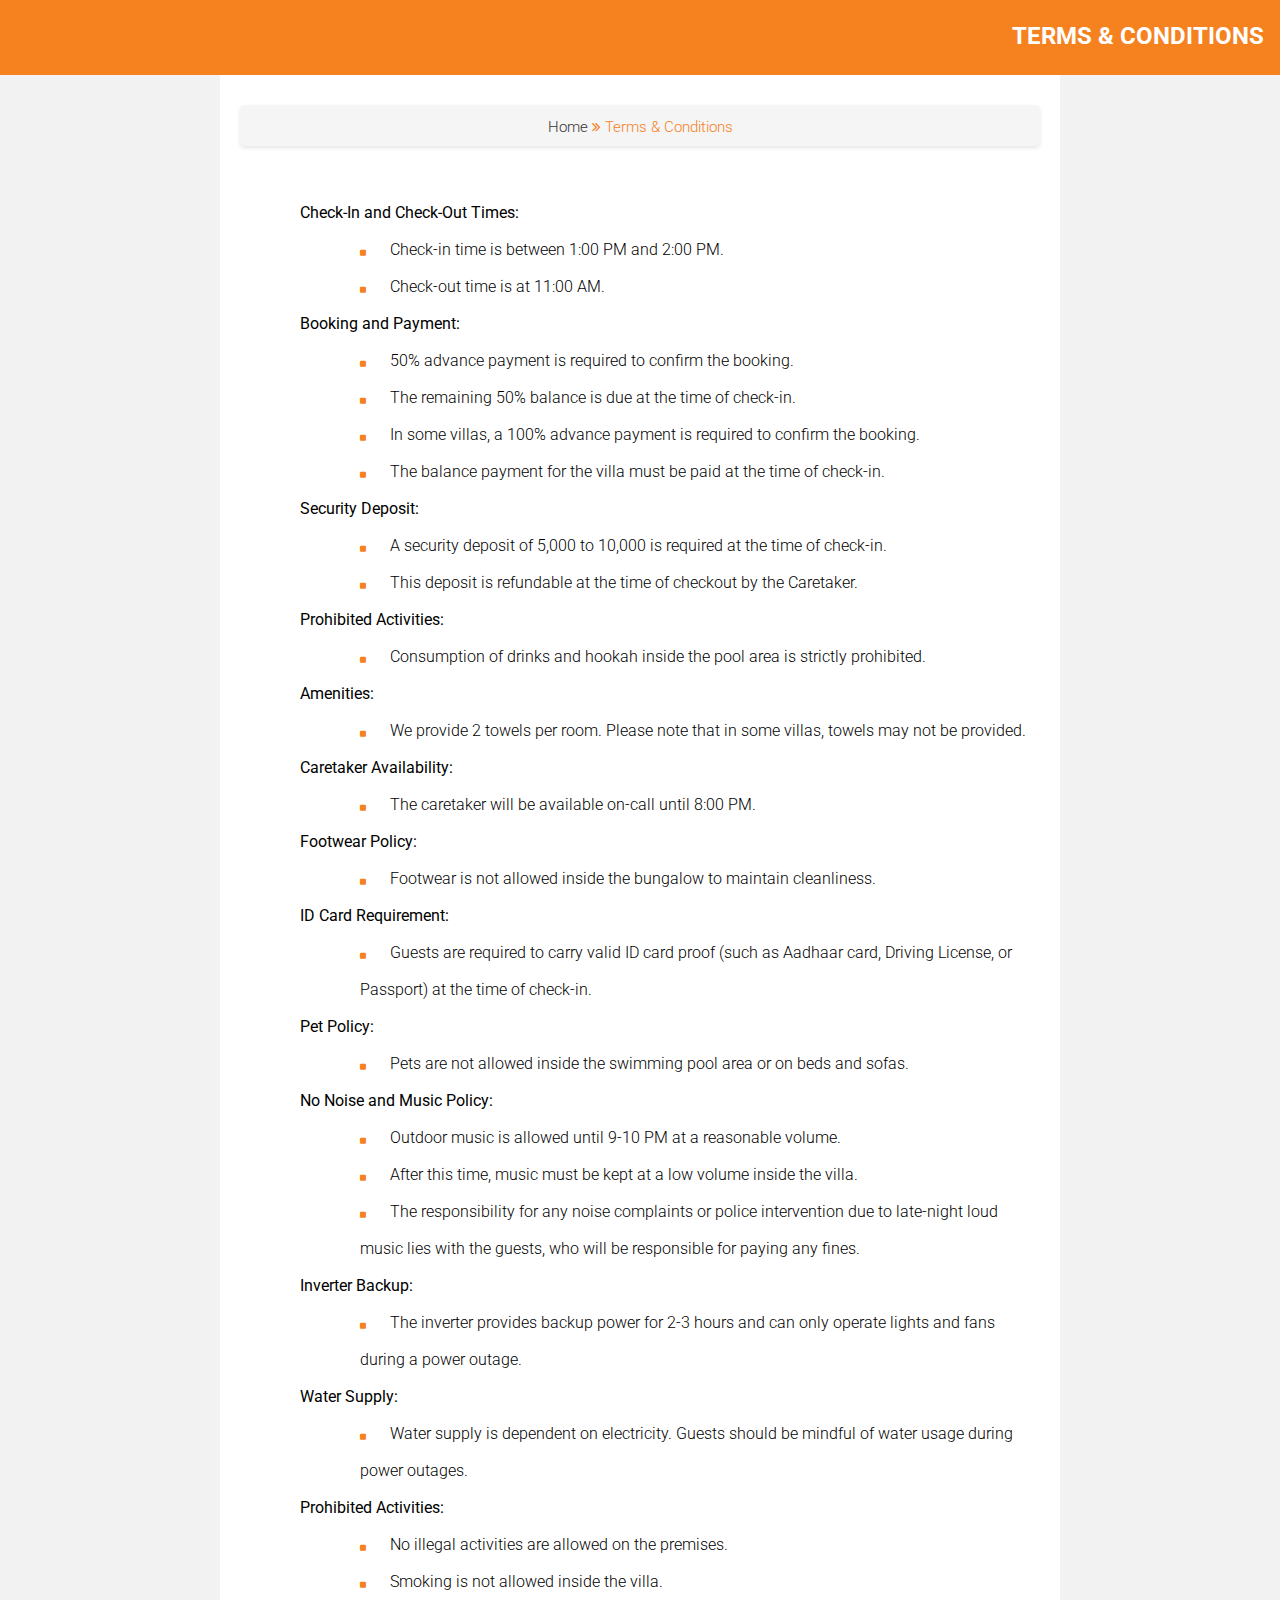
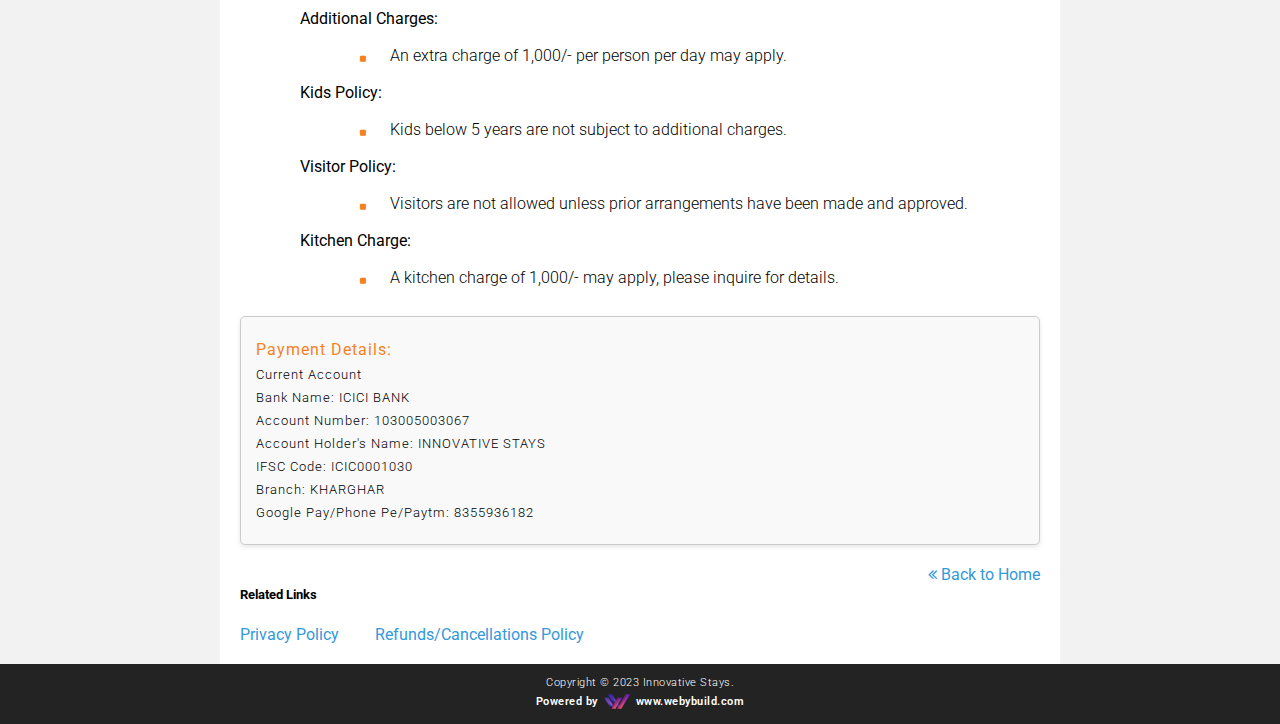
==== terms-and-conditions.html @ 5ed55f47 "new page added" ====
<!DOCTYPE html>
<html lang="en">

<head>
    <meta charset="UTF-8">
    <meta name="viewport" content="width=device-width, initial-scale=1.0">
    <title>Terms & Conditions</title>
    <link rel="icon" type="image/x-icon" href="img/logo.png">
    <meta name="description"
        content="Explore the terms and conditions of our luxury villa rentals. Learn about check-in times, payment details, prohibited activities, and more.">
    <meta name="keywords"
        content="luxury villa rentals, terms and conditions, check-in, payment, prohibited activities">
    <link rel="stylesheet" href="css/fontAwesome.css">
    <link rel="preconnect" href="https://fonts.googleapis.com">
    <link rel="preconnect" href="https://fonts.gstatic.com" crossorigin>
    <link rel="preconnect" href="https://fonts.googleapis.com">
    <link rel="preconnect" href="https://fonts.gstatic.com" crossorigin>
    <link href="https://fonts.googleapis.com/css2?family=Roboto:wght@100;300;500;700&display=swap" rel="stylesheet">
    <style>
        body {
            font-family: 'Roboto', sans-serif;
            background-color: #f2f2f2;
            margin: 0;
            padding: 0;
        }

        header {
            background-color: #f5821f;
            color: white;
            display: flex;
            height: 4.7rem;
            /* padding: 20px; */
        }

        .container {
            max-width: 800px;
            margin: 0 auto;
            padding: 20px;
            background-color: white;
        }

        h1 {
            font-size: 24px;
            margin-top: 0;
        }

        ul {
            list-style: none;
            margin-left: 20px;
        }

        p {
            margin: 10px 0;
        }

        a {
            color: #3498db;
            text-decoration: none;
        }

        a:hover {
            text-decoration: underline;
        }

        li {
            font-weight: 300;
        }

        .subpoint li i {
            color: #f5821f;
            font-size: 7px;
            line-height: 1.375rem;
            letter-spacing: 20px;
        }

        .point {
            font-weight: 400;
            line-height: 37px;
        }

        .breadcrumb {
            font-size: 18px;
            margin: 10px 0;
            text-align: center;
            background-color: #f5f5f5;
            padding: 10px 0;
            border-radius: 5px;
            box-shadow: 0 2px 4px rgba(0, 0, 0, 0.1);
        }

        .breadcrumb a {
            text-decoration: none;
            color: #343434;
            font-weight: 300;
            font-size: 15px;
        }

        .breadcrumb a:hover {
            text-decoration: underline;
        }

        .breadcrumb span {
            color: #f5821f;
            font-weight: 300;
            font-size: 15px;
        }

        .payment-details {
            background-color: #f9f9f9;
            border: 1px solid #ccc;
            border-radius: 5px;
            padding: 15px;
            box-shadow: 0 2px 4px rgba(0, 0, 0, 0.1);
            margin: 20px 0;
        }

        .payment-details p {
            margin: 10px 0;
            font-size: 13px;
            line-height: 1;
            font-weight: 300;
            letter-spacing: 1px;
        }

        .payment-details strong {
            color: #f5821f;
            font-size: 1rem;
        }

        .footer {
            background-color: rgba(12, 12, 12, 0.9);
            height: 60px;
            line-height: 80px;
            display: inline-block;
            text-align: center;
            width: 100%;
        }

        .footer p {
            margin-bottom: 0px;
            margin-top: 5px;
            font-size: 11px;
            line-height: 27px;
            color: #fff;
            letter-spacing: 0.5px;
            font-weight: 300;
        }

        .footer p a {
            display: flex;
            text-decoration: none;
            color: #fff;
            font-weight: 600;
            justify-content: center;
            height: 12px;
            align-items: center;
            width: 100%;
        }

        .footer p span {
            padding: 0 5px;
        }

        .footer p img {
            /* height: 28px; */
            width: 28px;
            display: flex;
            justify-content: center;
            align-items: center;
        }




        @media (max-width: 430px) {
            header {
                height: 3.7rem;
                /* padding: 20px; */
            }

            header h1 {
                font-size: 13px;
            }

            ul {
                margin-left: 0;
                padding: 0;

            }

            .point {
                line-height: 27px;
                margin: 15px 0;
            }

            .subpoint li i {
                letter-spacing: 8px;
            }


        }
    </style>
</head>

<body>
    <header>
        <div style="width:100%;" class="logo">
            <a href="/"><img style=" height: 100%;"
                    src="https://dl.dropboxusercontent.com/s/4nix6t5enwse1y0/logo.png?dl=0" alt=""></a>
        </div>
        <div style="width: 100%; text-align: right; margin-top: 1.4rem; margin-right: 1rem;">
            <h1>TERMS & CONDITIONS</h1>
        </div>
    </header>
    <div class="container">
        <div class="breadcrumb">
            <a href="/">Home</a>
            <span> <i class="fa fa-angle-double-right" aria-hidden="true"></i></span>
            <span>Terms & Conditions</span>
        </div>

        <ul style="margin-top: 3rem;">
            <li class="point">Check-In and Check-Out Times:
                <ul class="subpoint">
                    <li><i class="fa fa-square" aria-hidden="true"></i> Check-in time is between 1:00 PM and 2:00 PM.
                    </li>
                    <li><i class="fa fa-square" aria-hidden="true"></i> Check-out time is at 11:00 AM.</li>
                </ul>
            </li>
            <li class="point">Booking and Payment:
                <ul class="subpoint">
                    <li><i class="fa fa-square" aria-hidden="true"></i> 50% advance payment is required to confirm the
                        booking.</li>
                    <li><i class="fa fa-square" aria-hidden="true"></i> The remaining 50% balance is due at the time of
                        check-in.</li>
                    <li><i class="fa fa-square" aria-hidden="true"></i> In some villas, a 100% advance payment is
                        required to confirm the booking.</li>
                    <li><i class="fa fa-square" aria-hidden="true"></i> The balance payment for the villa must be paid
                        at the time of check-in.</li>
                </ul>
            </li>
            <li class="point">Security Deposit:
                <ul class="subpoint">
                    <li><i class="fa fa-square" aria-hidden="true"></i> A security deposit of 5,000 to 10,000 is
                        required at the time of check-in.</li>
                    <li><i class="fa fa-square" aria-hidden="true"></i> This deposit is refundable at the time of
                        checkout by the Caretaker.</li>
                </ul>
            </li>

            <li class="point">Prohibited Activities:
                <ul class="subpoint">
                    <li><i class="fa fa-square" aria-hidden="true"></i> Consumption of drinks and hookah inside the pool
                        area is strictly prohibited.</li>
                </ul>
            </li>

            <li class="point">Amenities:
                <ul class="subpoint">
                    <li><i class="fa fa-square" aria-hidden="true"></i> We provide 2 towels per room. Please note that
                        in some villas, towels may not be provided.</li>
                </ul>
            </li>

            <li class="point">Caretaker Availability:
                <ul class="subpoint">
                    <li><i class="fa fa-square" aria-hidden="true"></i> The caretaker will be available on-call until
                        8:00 PM.</li>
                </ul>
            </li>

            <li class="point">Footwear Policy:
                <ul class="subpoint">
                    <li><i class="fa fa-square" aria-hidden="true"></i> Footwear is not allowed inside the bungalow to
                        maintain cleanliness.</li>
                </ul>
            </li>

            <li class="point">ID Card Requirement:
                <ul class="subpoint">
                    <li><i class="fa fa-square" aria-hidden="true"></i> Guests are required to carry valid ID card proof
                        (such as Aadhaar card, Driving License, or Passport) at the time of check-in.</li>
                </ul>
            </li>

            <li class="point">Pet Policy:
                <ul class="subpoint">
                    <li><i class="fa fa-square" aria-hidden="true"></i> Pets are not allowed inside the swimming pool
                        area or on beds and sofas.</li>
                </ul>
            </li>

            <li class="point">No Noise and Music Policy:
                <ul class="subpoint">
                    <li><i class="fa fa-square" aria-hidden="true"></i> Outdoor music is allowed until 9-10 PM at a
                        reasonable volume.</li>
                    <li><i class="fa fa-square" aria-hidden="true"></i> After this time, music must be kept at a low
                        volume inside the villa.</li>
                    <li><i class="fa fa-square" aria-hidden="true"></i> The responsibility for any noise complaints or
                        police intervention due to late-night loud music lies with the guests, who will be responsible
                        for paying any fines.</li>
                </ul>
            </li>

            <li class="point">Inverter Backup:
                <ul class="subpoint">
                    <li><i class="fa fa-square" aria-hidden="true"></i> The inverter provides backup power for 2-3 hours
                        and can only operate lights and fans during a power outage.</li>
                </ul>
            </li>

            <li class="point">Water Supply:
                <ul class="subpoint">
                    <li><i class="fa fa-square" aria-hidden="true"></i> Water supply is dependent on electricity. Guests
                        should be mindful of water usage during power outages.</li>
                </ul>
            </li>

            <li class="point">Prohibited Activities:
                <ul class="subpoint">
                    <li><i class="fa fa-square" aria-hidden="true"></i> No illegal activities are allowed on the
                        premises.</li>
                    <li><i class="fa fa-square" aria-hidden="true"></i> Smoking is not allowed inside the villa.</li>
                </ul>
            </li>

            <li class="point">Additional Charges:
                <ul class="subpoint">
                    <li><i class="fa fa-square" aria-hidden="true"></i> An extra charge of 1,000/- per person per day
                        may apply.</li>
                </ul>
            </li>

            <li class="point">Kids Policy:
                <ul class="subpoint">
                    <li><i class="fa fa-square" aria-hidden="true"></i> Kids below 5 years are not subject to additional
                        charges.</li>
                </ul>
            </li>

            <li class="point">Visitor Policy:
                <ul class="subpoint">
                    <li><i class="fa fa-square" aria-hidden="true"></i> Visitors are not allowed unless prior
                        arrangements have been made and approved.</li>
                </ul>
            </li>

            <li class="point">Kitchen Charge:
                <ul class="subpoint">
                    <li><i class="fa fa-square" aria-hidden="true"></i> A kitchen charge of 1,000/- may apply, please
                        inquire for details.</li>
                </ul>
            </li>
        </ul>
        <div class="payment-details">
            <p><strong>Payment Details:</strong></p>
            <p>Current Account</p>
            <p>Bank Name: ICICI BANK</p>
            <p>Account Number: 103005003067</p>
            <p>Account Holder's Name: INNOVATIVE STAYS</p>
            <p>IFSC Code: ICIC0001030</p>
            <p>Branch: KHARGHAR</p>
            <p>Google Pay/Phone Pe/Paytm: 8355936182</p>
        </div>
        <div style="display: flex; justify-content: space-between;">

            <div>
                <h5>Related Links</h5>
                <a style="margin-right: 2rem;" href="/privacy-policy.html">Privacy Policy</a>
                <a href="/refunds-cancellations-policy.html">Refunds/Cancellations Policy</a>
            </div>
            <div>
                <a href="/"><span><i class="fa fa-angle-double-left" aria-hidden="true"></i> </span> Back to Home</a>
            </div>


        </div>
    </div>
    <section class="footer">
        <p>Copyright &copy; 2023 Innovative Stays.<br><a href="http://www.Webybuild.com" target="_blank"> Powered
                by <span><img src="./img/newLogo.png" alt="" srcset=""></span> www.webybuild.com</a></p>
    </section>
</body>

</html>
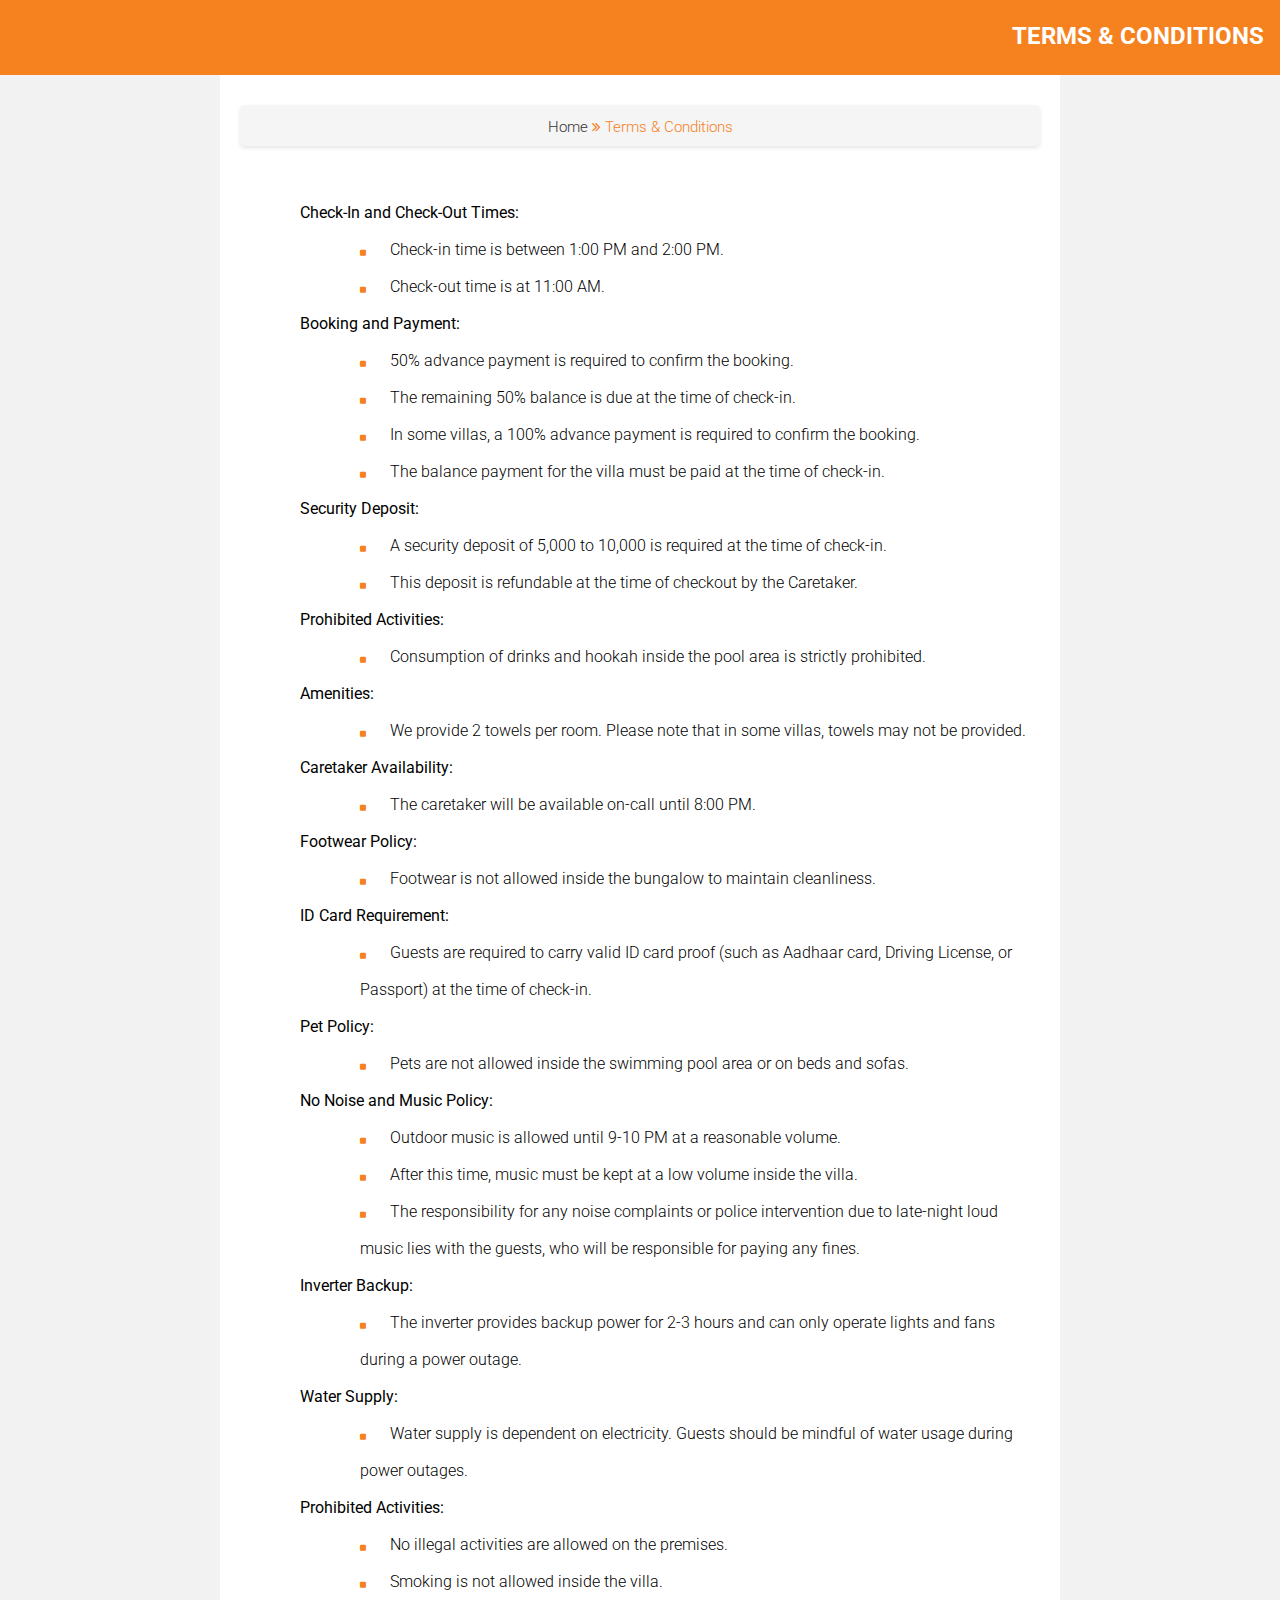
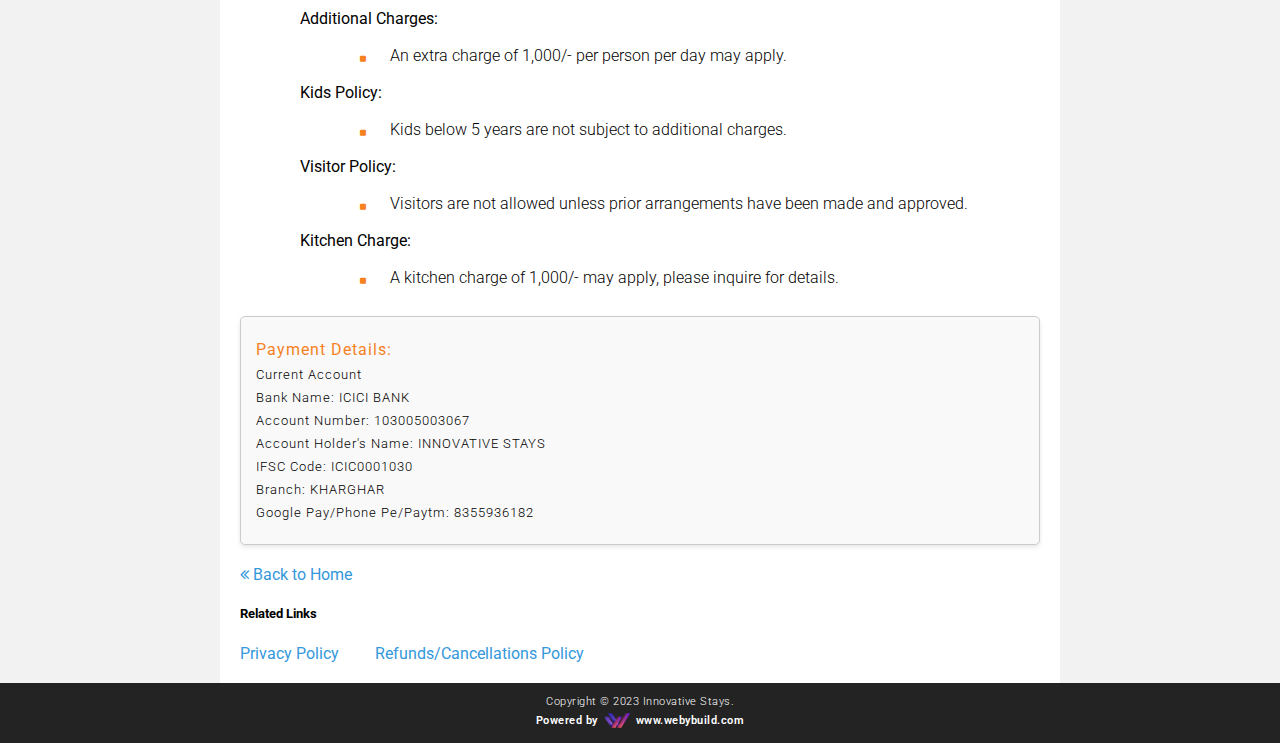
==== commit 6a08cbb4: "update" ====
--- a/terms-and-conditions.html
+++ b/terms-and-conditions.html
@@ -362,7 +362,7 @@
             <p>Branch: KHARGHAR</p>
             <p>Google Pay/Phone Pe/Paytm: 8355936182</p>
         </div>
-        <div style="display: flex; justify-content: space-between;">
+        <div style="display: flex; justify-content: space-between; flex-direction: column-reverse;">
 
             <div>
                 <h5>Related Links</h5>
